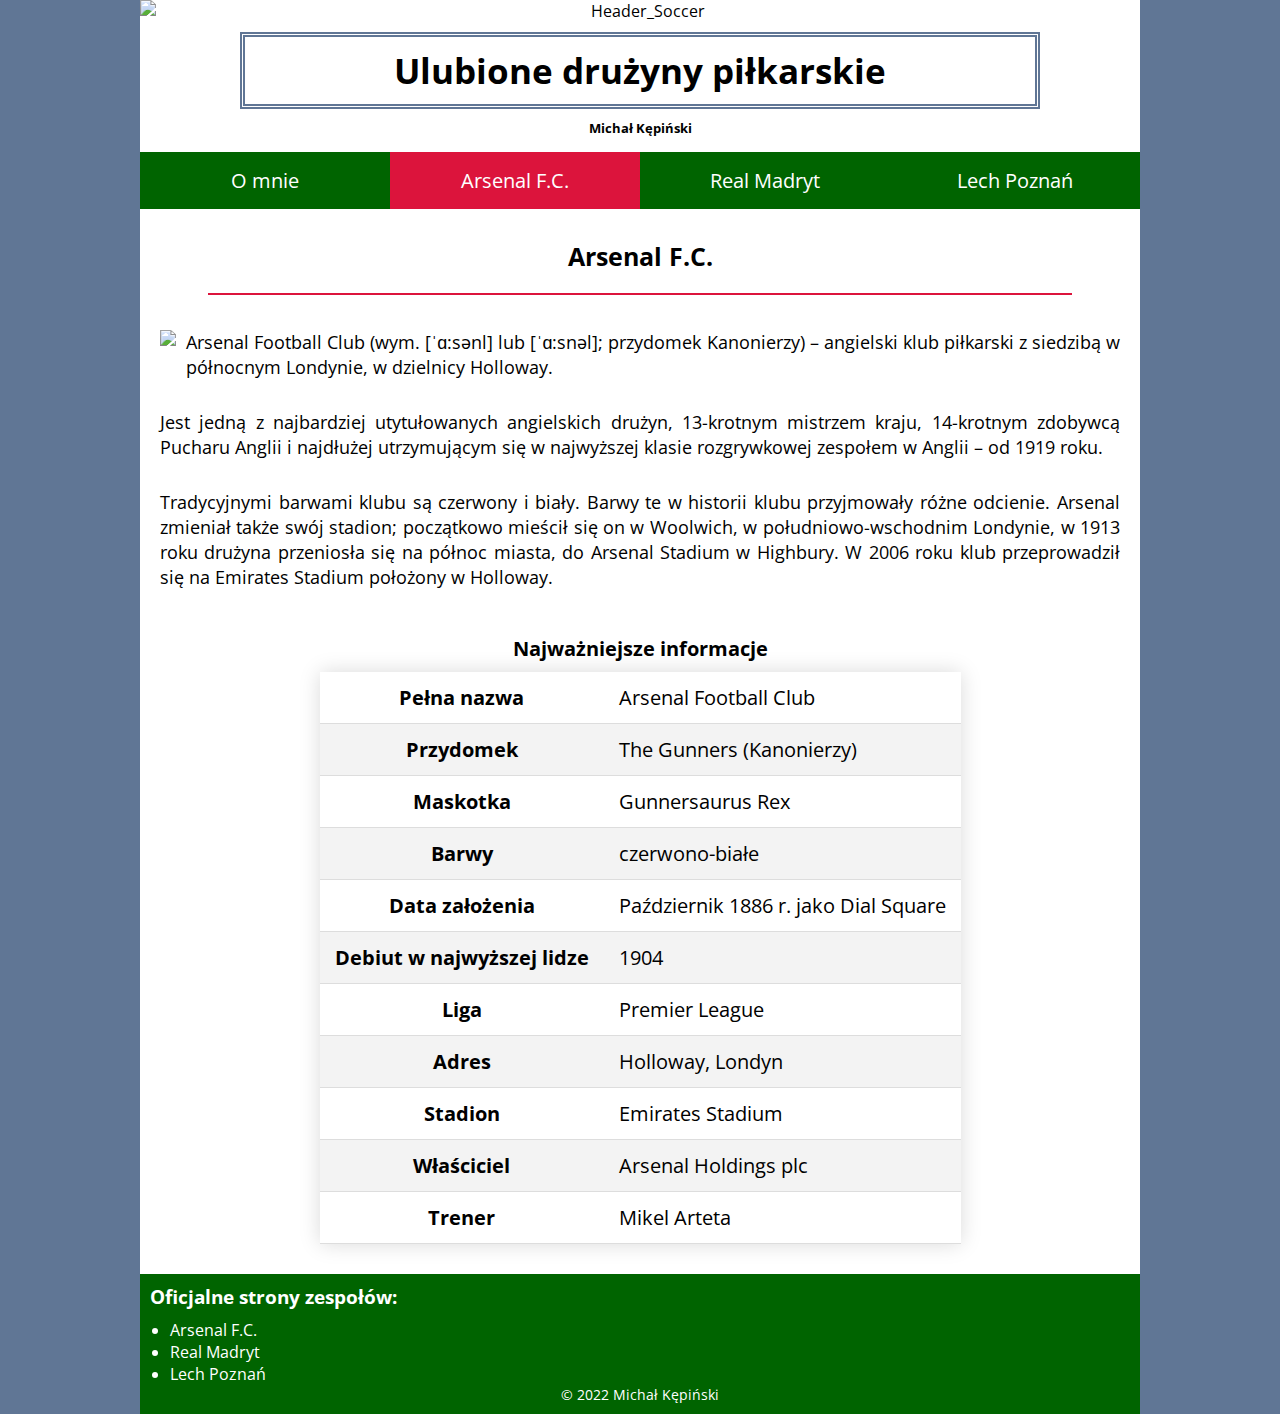
==== arsenal.html @ c5f668d9 "First version - 3 simple subpages" ====
<!DOCTYPE html>
<html lang="pl">
    <head>
        <!-- encoding-->
        <meta charset="UTF-8">
        <!-- display way on mobile devices -->
        <meta name="viewport" content="width=device-width, initial-scale=1.0">
        <!-- title -->
        <title>Ulubione drużyny piłkarskie</title>
        <!-- font -->
        <link href="https://fonts.googleapis.com/css2?family=Merriweather&family=Open+Sans:wght@300&display=swap" rel="stylesheet">
        <!-- favicon -->
        <link rel="icon" type="image/png" sizes="32x32" href="./favicon/favicon-32x32.png">
        <!-- style-->
        <link rel="stylesheet" href="style.css">
        <link rel="stylesheet" href="subpages_style.css">
    </head>

    <body>
        <div id="wrapper">
            <header>
                <img class="header_img" src="Header_Soccer.jpg" alt="Header_Soccer" />
                <h1>Ulubione drużyny piłkarskie</h1>
                <h5>Michał Kępiński</h5>
                <nav class="navigation">
                    <a class="menu" href="index.html">O mnie</a>
                    <a class="menu  active" href="arsenal.html">Arsenal F.C.</a>
                    <a class="menu" href="real.html">Real Madryt</a>
                    <a class="menu" href="lech.html">Lech Poznań</a>
                </nav>
            </header>

            <section>
                <article>
                    <h2>Arsenal F.C.</h2>
                    <p><img class="left" src="arsenal_logo.webp"/> Arsenal Football Club (wym. [ˈɑ:sənl] lub [ˈɑ:snəl]; przydomek Kanonierzy) – angielski klub piłkarski z siedzibą w północnym Londynie, w dzielnicy Holloway.</p>
                    <p>Jest jedną z najbardziej utytułowanych angielskich drużyn, 13-krotnym mistrzem kraju, 14-krotnym zdobywcą Pucharu Anglii i najdłużej utrzymującym się w najwyższej klasie rozgrywkowej zespołem w Anglii – od 1919 roku.</p>
                    <p>Tradycyjnymi barwami klubu są czerwony i biały. Barwy te w historii klubu przyjmowały różne odcienie. Arsenal zmieniał także swój stadion; początkowo mieścił się on w Woolwich, w południowo-wschodnim Londynie, w 1913 roku drużyna przeniosła się na północ miasta, do Arsenal Stadium w Highbury. W 2006 roku klub przeprowadził się na Emirates Stadium położony w Holloway.</p>
                </article>  
            </section>

            <div id="table_content">
                <table class="infobox">
                    <caption class="table_header">
                        <p>Najważniejsze informacje</p>
                    </caption>
                    <tbody>
                        <tr>
                            <th>Pełna nazwa</th>
                            <td>Arsenal Football Club</td>
                        </tr>
                        <tr>
                            <th>Przydomek</th>
                            <td>The Gunners (Kanonierzy)</td>
                        </tr>
                        <tr>
                            <th>Maskotka</th>
                            <td>Gunnersaurus Rex</td>
                        </tr>
                        <tr>
                            <th>Barwy</th>
                            <td>czerwono-białe</td>
                        </tr>
                        <tr>
                            <th>Data założenia</th>
                            <td>Październik 1886 r. jako Dial Square</td>
                        </tr>
                        <tr>
                            <th>Debiut w najwyższej lidze</th>
                            <td>1904</td>
                        </tr>
                        <tr>
                            <th>Liga</th>
                            <td>Premier League</td>
                        </tr>
                        <tr>
                            <th>Adres</th>
                            <td>Holloway, Londyn</td>
                        </tr>
                        <tr>
                            <th>Stadion</th>
                            <td>Emirates Stadium</td>
                        </tr>
                        <tr>
                            <th>Właściciel</th>
                            <td>Arsenal Holdings plc</td>
                        </tr>
                        <tr>
                            <th>Trener</th>
                            <td>Mikel Arteta</td>
                        </tr>                    
                    </tbody>    
                </table>
            </div>

            <footer class="footer">
                    <div class="footer_links">
                        <h3 class="footer-links-header">Oficjalne strony zespołów:</h3>
                        <section>
                            <ul>
                                <li>
                                    <a href="https://www.arsenal.com/" target="_blank">Arsenal F.C.</a>
                                </li>
                                <li>
                                    <a href="https://www.realmadrid.com" target="_blank">Real Madryt</a>
                                </li>
                                <li>
                                    <a href="https://www.lechpoznan.pl/" target="_blank">Lech Poznań</a>
                                </li>
                            </ul>
                        </section>
                    </div>
                    <section class="copyright">© 2022 Michał Kępiński</section>
            </footer>
        </div>
        <script src="/script.js"></script>
    </body>
</html>
---- style.css ----
* {
    margin: 0px;
    padding: 0;
    font-family: Open Sans, arial ;
    box-sizing: border-box;
}

body {
    background-color: rgb(96, 118, 149);
}

#wrapper {
    max-width: 1000px;
    /*margin: 0 auto    --shorter version of the following command*/
    margin: 0 auto 0 auto;
    background-color: white;
}

header {
    text-align: center;
}

header h1 {
    font-size: 35px;
    text-align: center;
    margin: 10px 10% 10px 10%;
    padding-top: 10px;
    padding-bottom: 10px;
    border: 5px double rgb(96, 118, 149);
}

header h5 {
    text-align: center;
    margin: 0px 10% 5px 10%;
    padding-bottom: 10px;
}

img.header_img {
    width: 100%;
    display: block;
}

.navigation {
    overflow: hidden;

}

.menu {
    display: block;
    width: 25%;
    float: left;
    color:white;
    text-decoration: none;
    background-color: darkgreen;
    padding: 15px 30px;
    font-size: 20px;
    transition: all 0.2s ease;
}

a.menu:hover {
    background-color: crimson;
    cursor: pointer;
}

.active {
    background-color: crimson;
}


article:first-child {
    margin-top: 30px;
    margin-bottom: 20px;
    padding: 0 20px;
}

img.left {
    float: left;
    margin: 0px 10px 10px 0;
}

article > h2 {
    font-size: 25px;
    text-align: center;
    margin: 0 5% 20px 5%;
    padding-bottom: 20px;
    border-bottom: 2px solid crimson;
}

article p {
    text-align: justify;
    line-height: 25px;
    font-size: 18px;
    padding: 15px 0 15px 0;
}

.footer {
    height: auto;
    background-color: darkgreen;
    color: white;
    padding: 10px;
}

.footer_links section {
    padding: 10px 0 0 20px;
}

.footer_links section a:link {
    color: white;
    background-color: transparent;
    text-decoration: none;
}

.footer_links section a:visited {
    color: white;
    background-color: transparent;
    text-decoration: none;
}

.footer_links section a:hover {
    color: crimson;
    background-color: transparent;
    text-decoration: none;
}

[class="copyright"] {
    text-align: center;
    font-size: 14px;
}

@media (max-width:800px) {
    .menu {
        width: 50%;
    }
}
---- subpages_style.css ----
#table_content {
    display: flex;
    width: 100%;
    justify-content: center;
    margin-bottom: 20px;
}

.infobox {
    border-collapse: collapse;
    margin: 10px 20px;
    font-size: 20px;
    font-family: sans-serif;
    min-width: 400px;
    box-shadow: 0 0 20px rgba(0, 0, 0, 0.15);
}

.table_header {
    margin-bottom: 10px;
    font-weight: bold;
}

.infobox thead tr {
    background-color: #009879;
    color: #ffffff;
    text-align: left;
}

.infobox th,
.infobox td {
    padding: 12px 15px;
}

.infobox tr {
    border-bottom: 1px solid #dddddd;
}

.infobox tr:nth-of-type(even) {
    background-color: #f3f3f3;
}
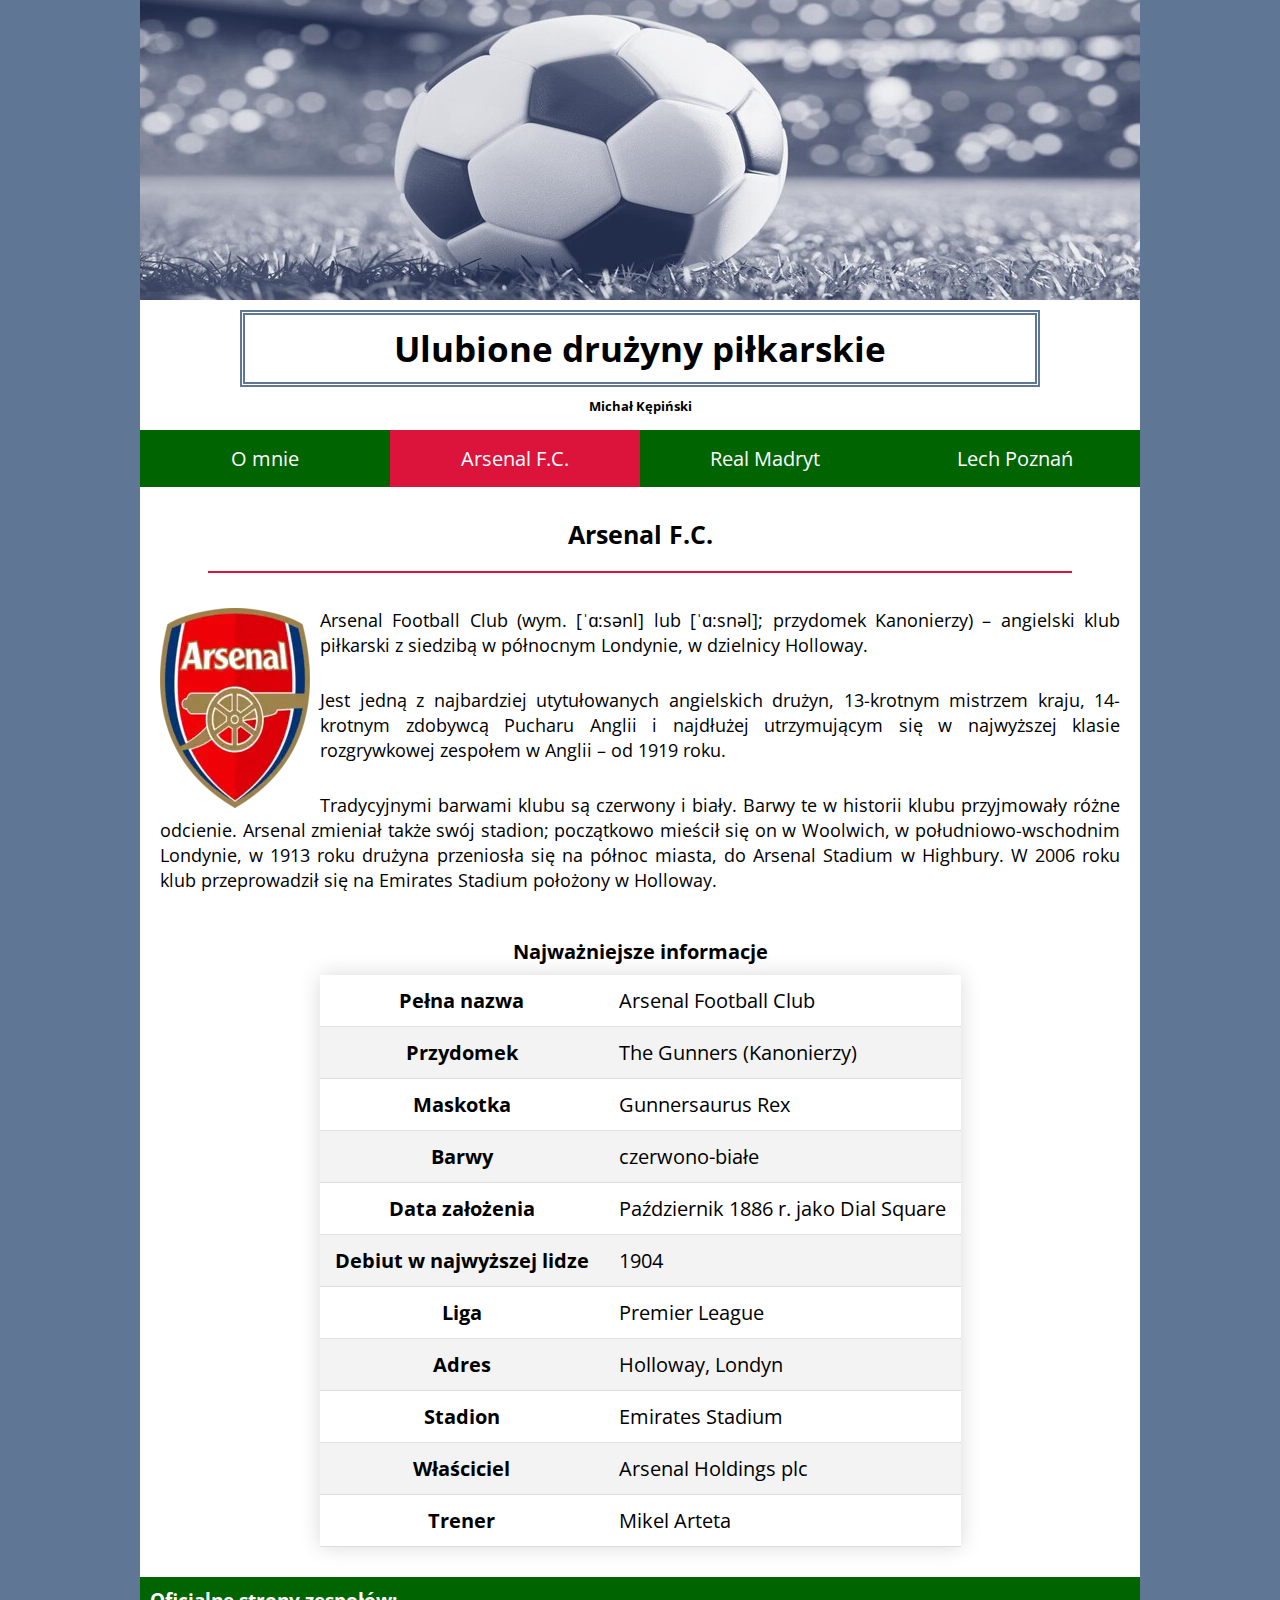
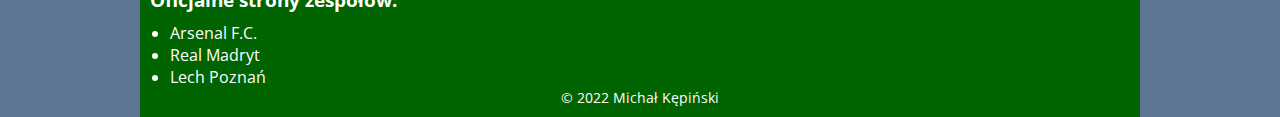
==== commit 5947f2ca: "Image path fixes" ====
--- a/arsenal.html
+++ b/arsenal.html
@@ -19,7 +19,7 @@
     <body>
         <div id="wrapper">
             <header>
-                <img class="header_img" src="Header_Soccer.jpg" alt="Header_Soccer" />
+                <img class="header_img" src="images/Header_Soccer.jpg" alt="Header_Soccer" />
                 <h1>Ulubione drużyny piłkarskie</h1>
                 <h5>Michał Kępiński</h5>
                 <nav class="navigation">
@@ -33,7 +33,7 @@
             <section>
                 <article>
                     <h2>Arsenal F.C.</h2>
-                    <p><img class="left" src="arsenal_logo.webp"/> Arsenal Football Club (wym. [ˈɑ:sənl] lub [ˈɑ:snəl]; przydomek Kanonierzy) – angielski klub piłkarski z siedzibą w północnym Londynie, w dzielnicy Holloway.</p>
+                    <p><img class="left" src="images/arsenal_logo.webp"/> Arsenal Football Club (wym. [ˈɑ:sənl] lub [ˈɑ:snəl]; przydomek Kanonierzy) – angielski klub piłkarski z siedzibą w północnym Londynie, w dzielnicy Holloway.</p>
                     <p>Jest jedną z najbardziej utytułowanych angielskich drużyn, 13-krotnym mistrzem kraju, 14-krotnym zdobywcą Pucharu Anglii i najdłużej utrzymującym się w najwyższej klasie rozgrywkowej zespołem w Anglii – od 1919 roku.</p>
                     <p>Tradycyjnymi barwami klubu są czerwony i biały. Barwy te w historii klubu przyjmowały różne odcienie. Arsenal zmieniał także swój stadion; początkowo mieścił się on w Woolwich, w południowo-wschodnim Londynie, w 1913 roku drużyna przeniosła się na północ miasta, do Arsenal Stadium w Highbury. W 2006 roku klub przeprowadził się na Emirates Stadium położony w Holloway.</p>
                 </article>  
